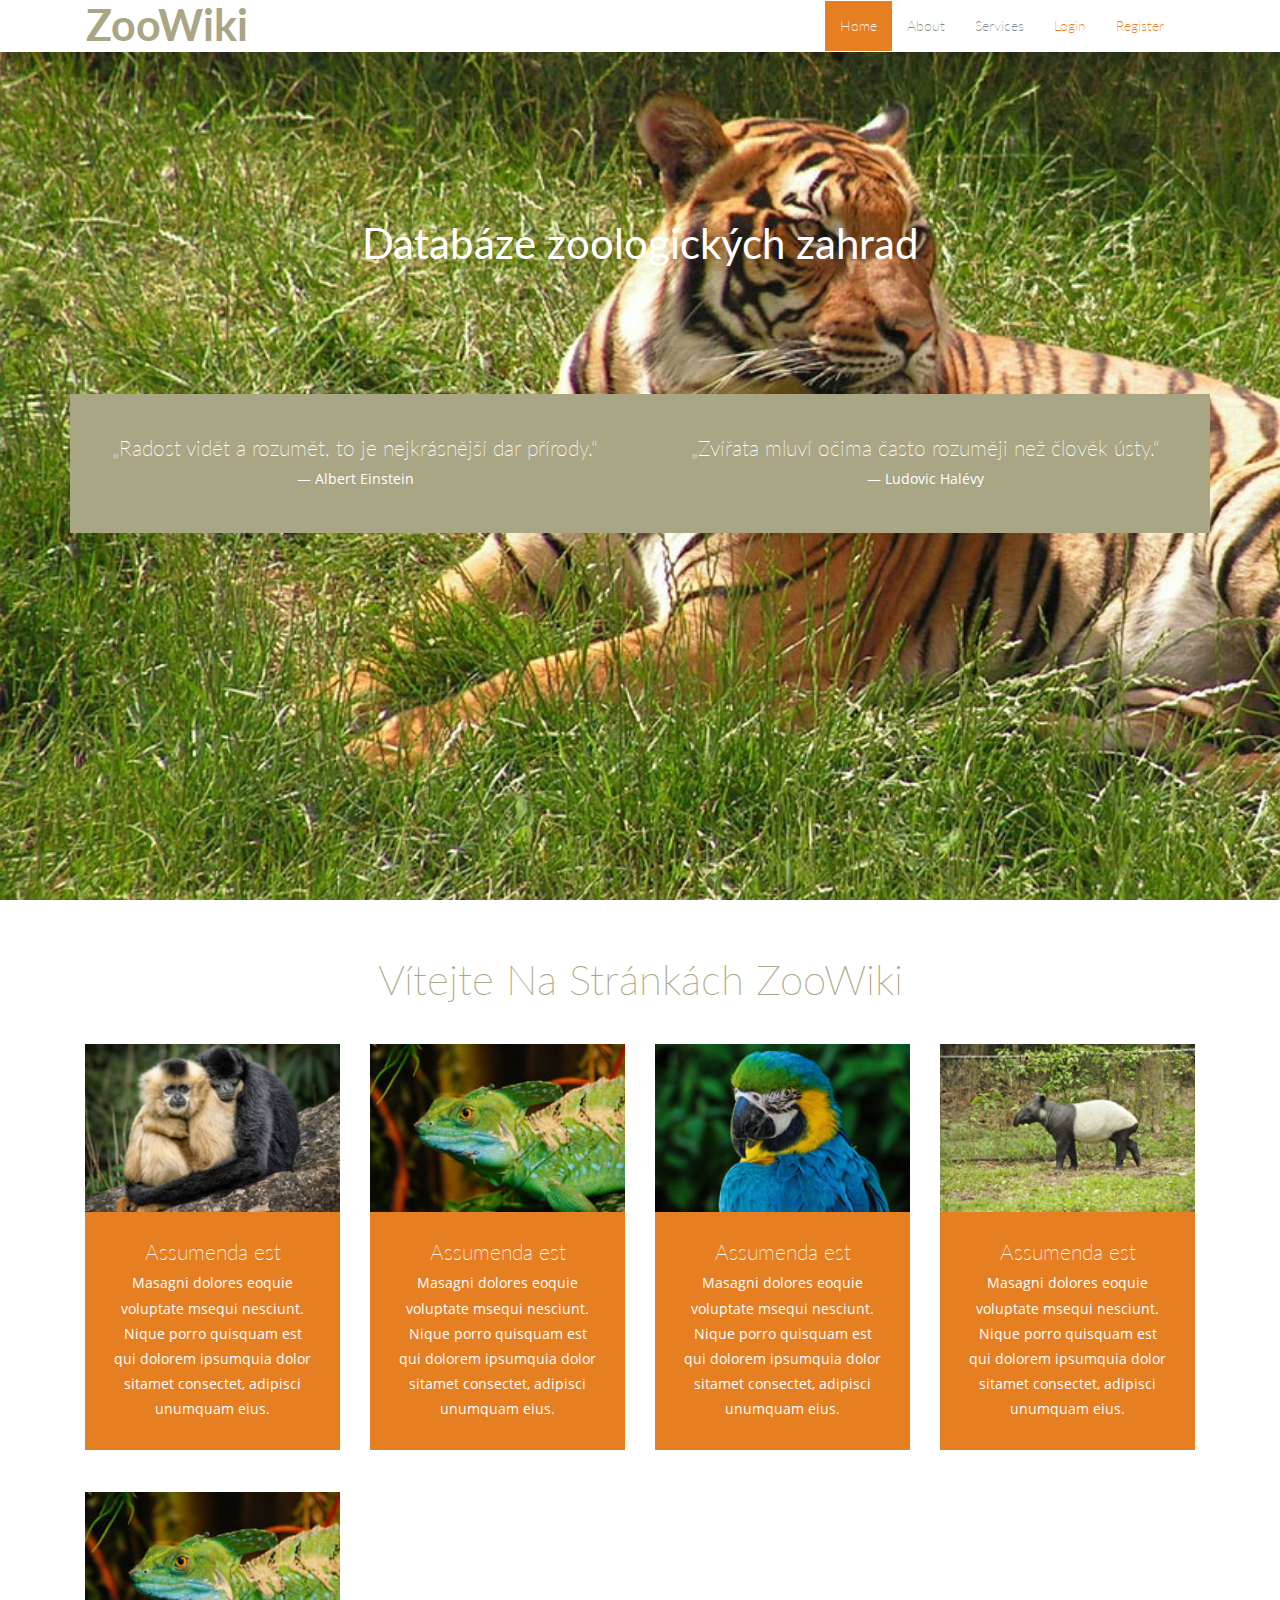
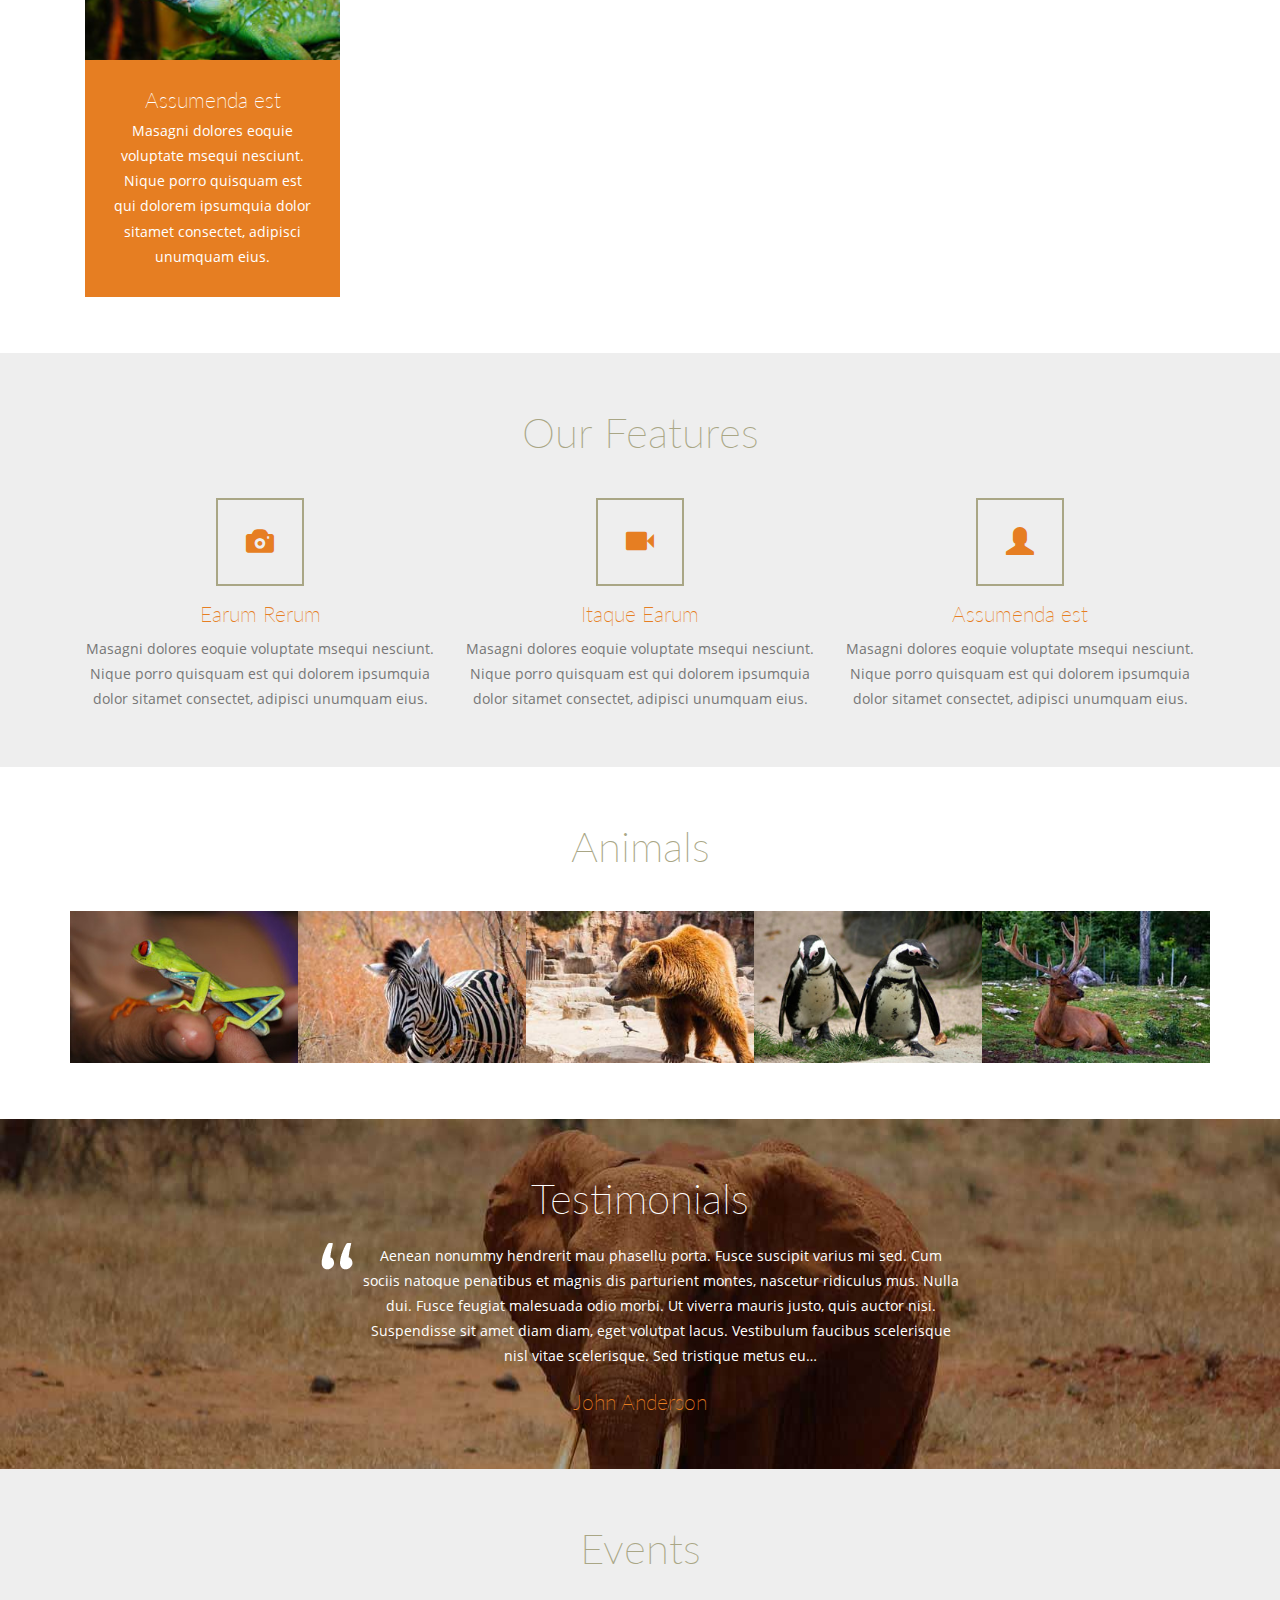
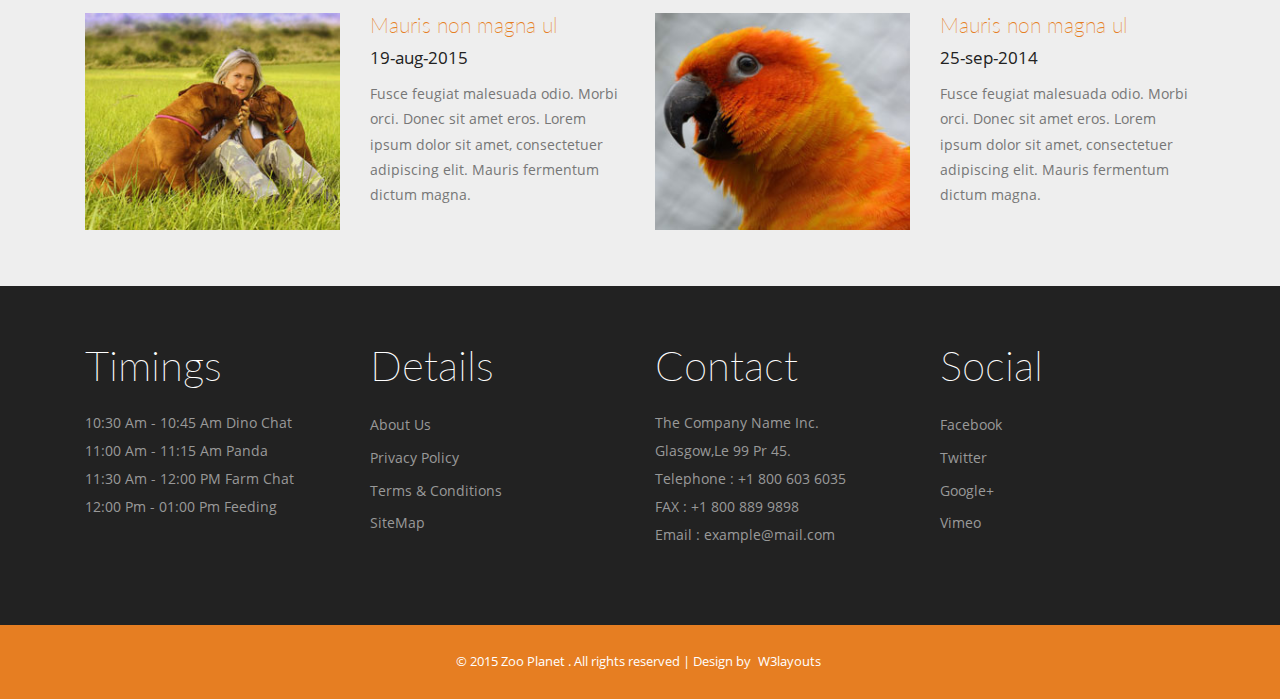
==== index.html @ a85c5cdc "Základ" ====
<!--
Author: W3layouts
Author URL: http://w3layouts.com
License: Creative Commons Attribution 3.0 Unported
License URL: http://creativecommons.org/licenses/by/3.0/
-->
<!DOCTYPE HTML>
<html>

<head>
	<title>Zoo Planet a Animals and Pets category Flat bootstrap Responsive Website Template | Home :: w3layouts</title>
	<link href="css/bootstrap.css" rel="stylesheet" type="text/css" media="all">
	<link href="css/style.css" rel="stylesheet" type="text/css" media="all" />
	<meta name="viewport" content="width=device-width, initial-scale=1">
	<meta http-equiv="Content-Type" content="text/html; charset=utf-8" />
	<meta name="keywords" content="Zoo Planet Responsive web template, Bootstrap Web Templates, Flat Web Templates, Andriod Compatible web template,
Smartphone Compatible web template, free webdesigns for Nokia, Samsung, LG, SonyErricsson, Motorola web design" />
	<script type="application/x-javascript">
		addEventListener("load", function() {
			setTimeout(hideURLbar, 0);
		}, false);

		function hideURLbar() {
			window.scrollTo(0, 1);
		}
	</script>
	<script src="js/jquery-1.11.1.min.js"></script>
	<script src="js/bootstrap.js"></script>
</head>

<body>
	<!--header-->
	<div class="header">
		<div class="container">
			<div class="header-top">
				<nav class="navbar navbar-default">
					<div class="container-fluid">
						<!-- Brand and toggle get grouped for better mobile display -->
						<div class="navbar-header">
							<button type="button" class="navbar-toggle collapsed" data-toggle="collapse" data-target="#bs-example-navbar-collapse-1" aria-expanded="false">
								<span class="sr-only">Toggle navigation</span>
								<span class="icon-bar"></span>
								<span class="icon-bar"></span>
								<span class="icon-bar"></span>
							</button>
							<div class="navbar-brand">
								<h1><a href="index.html">zooWiki</a></h1>
							</div>
						</div>

						<!-- Collect the nav links, forms, and other content for toggling -->
						<div class="collapse navbar-collapse" id="bs-example-navbar-collapse-1">
							<ul class="nav navbar-nav">
								<li class="active"><a href="index.html">Home <span class="sr-only">(current)</span></a></li>
								<li><a href="about.html">About</a></li>
								<li><a href="services.html">Services</a></li>
								<li class="login"><a href="login_form.html">Login</a></li>
								<li class="register"><a href="#">Register</a></li>
								<!-- <li class="dropdown">
										<a href="#" class="dropdown-toggle" data-toggle="dropdown" role="button" aria-haspopup="true" aria-expanded="false">Gallery <span class="caret"></span></a>
								<ul class="dropdown-menu">
									<li><a href="gallery.html">Gallery1</a></li>
									<li><a href="gallery.html">Gallery2</a></li>
									<li><a href="gallery.html">Gallery3</a></li>
								</ul>
									</li>
									<li><a href="codes.html">Codes</a></li>
									<li><a href="contact.html">Contact</a></li>
								</ul> -->

						</div><!-- /.navbar-collapse -->
					</div><!-- /.container-fluid -->
				</nav>

			</div>
		</div>
	</div>
	<div class="header-banner">
		<div class="container">
			<div class="head-banner">
				<h3>Databáze zoologických zahrad</h3>
			</div>
			<div class="banner-grids">
				<div class="col-md-6 banner-grid">
					<h4>„Radost vidět a rozumět, to je nejkrásnější dar přírody.“</h4>
					<p>— Albert Einstein</p>
				</div>
				<div class="col-md-6 banner-grid">
					<h4>„Zvířata mluví očima často rozuměji než člověk ústy.“</h4>
					<p>— Ludovic Halévy</p>
				</div>
				<div class="clearfix"></div>
			</div>
		</div>
	</div>
	<!--header-->
	<!--welcome-->
	<div class="content">
		<div class="welcome">
			<div class="container">
				<h2>Vítejte na stránkách ZooWiki</h2>
				<div class="col-md-3 welcome-grid">
					<a href="#">
						<img src="images/p1.jpg" alt=" " class="img-responsive" />
						<div class="wel-info">
							<h4>Assumenda est</h4>
							<p>Masagni dolores eoquie voluptate msequi nesciunt. Nique porro quisquam est qui dolorem ipsumquia dolor sitamet consectet, adipisci unumquam eius.</p>
						</div>
					</a>
				</div>
				<div class="col-md-3 welcome-grid">
					<a href="#">
						<img src="images/p2.jpg" alt=" " class="img-responsive" />
						<div class="wel-info">
							<h4>Assumenda est</h4>
							<p>Masagni dolores eoquie voluptate msequi nesciunt. Nique porro quisquam est qui dolorem ipsumquia dolor sitamet consectet, adipisci unumquam eius.</p>
						</div>
					</a>
				</div>
				<div class="col-md-3 welcome-grid">
					<a href="#">
						<img src="images/p3.jpg" alt=" " class="img-responsive" />
						<div class="wel-info">
							<h4>Assumenda est</h4>
							<p>Masagni dolores eoquie voluptate msequi nesciunt. Nique porro quisquam est qui dolorem ipsumquia dolor sitamet consectet, adipisci unumquam eius.</p>
						</div>
					</a>
				</div>
				<div class="col-md-3 welcome-grid">
					<a href="#">
						<img src="images/p4.jpg" alt=" " class="img-responsive" />
						<div class="wel-info">
							<h4>Assumenda est</h4>
							<p>Masagni dolores eoquie voluptate msequi nesciunt. Nique porro quisquam est qui dolorem ipsumquia dolor sitamet consectet, adipisci unumquam eius.</p>
						</div>
					</a>
				</div>
				<div class="col-md-3 welcome-grid">
					<a href="#">
						<img src="images/p2.jpg" alt=" " class="img-responsive" />
						<div class="wel-info">
							<h4>Assumenda est</h4>
							<p>Masagni dolores eoquie voluptate msequi nesciunt. Nique porro quisquam est qui dolorem ipsumquia dolor sitamet consectet, adipisci unumquam eius.</p>
						</div>
					</a>
				</div>
				<div class="clearfix"></div>
			</div>
		</div>
	</div>
	<!--welcome-->
	<!--feature-->
	<div class="feature">
		<div class="container">
			<h3>Our Features</h3>
			<div class="feature-grids">
				<div class="col-md-4 feature-grid">
					<span class="glyphicon glyphicon-camera" aria-hidden="true"></span>
					<h4>Earum Rerum</h4>
					<p>Masagni dolores eoquie voluptate msequi nesciunt. Nique porro quisquam est qui dolorem ipsumquia dolor sitamet consectet, adipisci unumquam eius.</p>
				</div>
				<div class="col-md-4 feature-grid">
					<span class="glyphicon glyphicon-facetime-video" aria-hidden="true"></span>
					<h4>Itaque Earum</h4>
					<p>Masagni dolores eoquie voluptate msequi nesciunt. Nique porro quisquam est qui dolorem ipsumquia dolor sitamet consectet, adipisci unumquam eius.</p>
				</div>
				<div class="col-md-4 feature-grid">
					<span class="glyphicon glyphicon-user" aria-hidden="true"></span>
					<h4>Assumenda est</h4>
					<p>Masagni dolores eoquie voluptate msequi nesciunt. Nique porro quisquam est qui dolorem ipsumquia dolor sitamet consectet, adipisci unumquam eius.</p>
				</div>
				<div class="clearfix"></div>
			</div>
		</div>
	</div>
	<!--feature-->
	<!--animals-->
	<div class="animals">
		<div class="container">
			<h3>animals</h3>
			<div class="clients">
				<ul id="flexiselDemo3">
					<li><img src="images/m1.jpg" class="img-responsive" alt="" /></li>
					<li><img src="images/m2.jpg" class="img-responsive" alt="" /></li>
					<li><img src="images/m3.jpg" class="img-responsive" alt="" /></li>
					<li><img src="images/m4.jpg" class="img-responsive" alt="" /></li>
					<li><img src="images/m5.jpg" class="img-responsive" alt="" /></li>
					<li><img src="images/m1.jpg" class="img-responsive" alt="" /></li>
					<li><img src="images/m2.jpg" class="img-responsive" alt="" /></li>
					<li><img src="images/m3.jpg" class="img-responsive" alt="" /></li>
					<li><img src="images/m4.jpg" class="img-responsive" alt="" /></li>
					<li><img src="images/m5.jpg" class="img-responsive" alt="" /></li>
				</ul>
				<script type="text/javascript">
					$(window).load(function() {

						$("#flexiselDemo3").flexisel({
							visibleItems: 5,
							animationSpeed: 1000,
							autoPlay: true,
							autoPlaySpeed: 3000,
							pauseOnHover: true,
							enableResponsiveBreakpoints: true,
							responsiveBreakpoints: {
								portrait: {
									changePoint: 480,
									visibleItems: 1
								},
								landscape: {
									changePoint: 640,
									visibleItems: 2
								},
								tablet: {
									changePoint: 768,
									visibleItems: 3
								}
							}
						});
					});
				</script>
				<script type="text/javascript" src="js/jquery.flexisel.js"></script>
				<div class="clearfix"></div>
			</div>
		</div>
	</div>
	<!--models-->
	<!--testimonials-->
	<div class="testimonials">
		<div class="container">
			<h3>testimonials</h3>
			<p>Aenean nonummy hendrerit mau phasellu porta. Fusce suscipit varius mi sed. Cum sociis natoque penatibus et magnis dis parturient montes, nascetur ridiculus mus. Nulla dui. Fusce feugiat malesuada odio morbi. Ut viverra mauris justo, quis
				auctor nisi. Suspendisse sit amet diam diam, eget volutpat lacus. Vestibulum faucibus scelerisque nisl vitae scelerisque. Sed tristique metus eu…</p>
			<h4><a href="#">John Anderson</a></h4>
		</div>
	</div>
	<!--testimonials-->

	<!--events-->
	<div class="events">
		<div class="container">
			<h3>events</h3>
			<div class="events-grids">
				<div class="col-md-3 event-grid">
					<a href="#" class="mask">
						<img src="images/e1.jpg" class="img-responsive zoom-img" alt=""></a>
				</div>
				<div class="col-md-3 event-grid1">
					<h4>Mauris non magna ul </h4>
					<h5>19-aug-2015</h5>
					<p>Fusce feugiat malesuada odio. Morbi orci. Donec sit amet eros. Lorem ipsum dolor sit amet, consectetuer adipiscing elit. Mauris fermentum dictum magna.</p>
				</div>
				<div class="col-md-3 event-grid">
					<a href="#" class="mask">
						<img src="images/e2.jpg" class="img-responsive zoom-img" alt=""></a>
				</div>
				<div class="col-md-3 event-grid1">
					<h4>Mauris non magna ul </h4>
					<h5>25-sep-2014</h5>
					<p>Fusce feugiat malesuada odio. Morbi orci. Donec sit amet eros. Lorem ipsum dolor sit amet, consectetuer adipiscing elit. Mauris fermentum dictum magna.</p>
				</div>
				<div class="clearfix"></div>
			</div>
		</div>
	</div>
	<!--events-->
	<!--specials-->
	<div class="specials-section">
		<div class="container">
			<div class="specials-grids">
				<div class="col-md-3 specials1">
					<h3>timings</h3>
					<p>10:30 Am - 10:45 Am Dino Chat</p>
					<p>11:00 Am - 11:15 Am Panda</p>
					<p>11:30 Am - 12:00 PM Farm Chat</p>
					<p>12:00 Pm - 01:00 Pm Feeding</p>
				</div>
				<div class="col-md-3 specials1">
					<h3> details</h3>
					<ul>
						<li><a href="about.html">About Us</a></li>
						<li><a href="#">Privacy Policy</a></li>
						<li><a href="#">Terms & Conditions</a></li>
						<li><a href="contact.html">SiteMap</a></li>
					</ul>
				</div>
				<div class="col-md-3 specials1">
					<h3>contact</h3>
					<address>
						<p>The Company Name Inc.</p>
						<p>Glasgow,Le 99 Pr 45.</p>
						<p>Telephone : +1 800 603 6035</p>
						<p>FAX : +1 800 889 9898</p>
						<p>Email : <a href="mailto:example@mail.com">example@mail.com</a></p>
					</address>
				</div>
				<div class="col-md-3 specials1">
					<h3>social</h3>
					<ul>
						<li><a href="#">facebook</a></li>
						<li><a href="#">twitter</a></li>
						<li><a href="#">google+</a></li>
						<li><a href="#">vimeo</a></li>
					</ul>
				</div>
				<div class="clearfix"></div>
			</div>
		</div>
	</div>
	</div>
	<!--footer-->
	<div class="footer-section">
		<div class="container">
			<div class="footer-top">
				<p>&copy; 2015 Zoo Planet . All rights reserved | Design by <a href="http://w3layouts.com">W3layouts</a></p>
			</div>
		</div>
	</div>
</body>

</html>
---- css/style.css ----
/*--
Author: W3layouts
Author URL: http://w3layouts.com
License: Creative Commons Attribution 3.0 Unported
License URL: http://creativecommons.org/licenses/by/3.0/
--*/
@font-face {
    font-family: 'OpenSans-Regular';
    src:url(../fonts/OpenSans-Regular.ttf) format('truetype');
}
@font-face {
    font-family: 'Lato-thin';
    src:url(../fonts/Lato/Lato-Thin.ttf) format('truetype');
}
@font-face {
    font-family: 'Lato';
    src:url(../fonts/Lato/Lato-Regular.ttf) format('truetype');
}
@font-face {
    font-family: 'Lato-bold';
    src:url(../fonts/Lato/Lato-Bold.ttf) format('truetype');
}
body a{
    transition:0.5s all;
	-webkit-transition:0.5s all;
	-moz-transition:0.5s all;
	-o-transition:0.5s all;
	-ms-transition:0.5s all;
}
input[type="button"]{
	transition:0.5s all;
	-webkit-transition:0.5s all;
	-moz-transition:0.5s all;
	-o-transition:0.5s all;
	-ms-transition:0.5s all;
}

h1,h2,h3,h4,h5,h6{
	padding:0 0;
	margin:0 0;
}
p{
	padding:0 0;
	margin:0 0;
}
ul{
	padding:0 0;
	margin:0 0;
}
body{
	padding:0 0;
	margin:0 0;
	font-family: 'OpenSans-Regular'
}
.header-top {
    /* padding: 2em 0; */
	background-color: #fff;
}
.navbar-brand {
    float: left;
	margin-left: 0.8em;
}
.navbar-nav {
    float: right;
    margin: 0;
}
.top-menu ul li {
    display: inline-block;
    margin: 0.8em 1em;
}
.navbar-brand h1 a {
    text-decoration: none;
	color:#a9a685;

	font-size: 1.2em;
    font-family: 'Lato-bold';
    text-transform: capitalize;
}
.navbar-default .navbar-nav > li > a {
    color: #7f8c8d;
    font-family: 'Lato-thin';
}
.navbar-default .navbar-nav .login > a, .navbar-default .navbar-nav .register > a{
    color: #e67e22;
}
.navbar-default .navbar-nav > li > a:hover, .navbar-default .navbar-nav > li > a:focus {
    color: #d35400;
    background-color: transparent;
}
.navbar-default .navbar-nav > .active > a, .navbar-default .navbar-nav > .active > a:focus {
    color: #fff;
    background-color: #e67e22;

}
.navbar-default .navbar-nav > .active > a:hover{
  color: #fff;
  background-color: #d35400;
}
.dropdown-menu > li > a:hover, .dropdown-menu > li > a:focus {
    color: #fff;
    text-decoration: none;
    background-color: #e67e22;
    height: 100vh;
}
.navbar {
    position: relative;
    min-height: 50px;
    margin-bottom: 0;
    border: 1px solid transparent;
}
.navbar-brand {
    float: left;
    height: 0px;
    padding: 0px 15px;
    font-size: 18px;
    line-height: 20px;
}
.navbar-default .navbar-nav > .open > a, .navbar-default .navbar-nav > .open > a:hover, .navbar-default .navbar-nav > .open > a:focus {
    color: #fff;
    background-color: #e67e22;
}
.dropdown-menu > li > a {
    display: block;
    padding: 10px 20px;
	font-family: 'Lato-thin';
	color: #a9a685;
}
.dropdown-menu {
    min-width: 150px;
    padding: 0px 0;
    border: 1px solid #fff;
}
.navbar-default {
     border-color: #fff!important;
    background-color: #fff;
}
.header-banner {
    background: url(../images/banner.jpg) no-repeat 0px 0px;
    background-size: cover;
    height: calc(100vh - 52px);
	   text-align: center;
	    padding: 18em 0px 0;
}
.banner-grids {
   background-color: #a9a685;
    margin-top: 13.8em;
}
.banner-grid h4 {
    font-size: 1.5em;
    color: #fff;
	font-family: 'Lato-thin';
}
.head-banner {
    margin: 0 auto;
    width: 63%;
}
.banner-grid p {
    font-size: 1em;
    color: #fff;
	line-height:1.8em;
	padding: 0.5em 0 0;
}
.head-banner h3 {
    font-size: 3em;
    color: #fff;
	font-family: 'Lato';
}
.head-banner p{
     font-size: 1em;
    color: #fff;
	line-height:1.8em;
	padding: 0.5em 0 0;
}
.welcome {
    padding: 4em 0;
    text-align: center;
}
.banner-grid {
    padding: 3em;
}
.welcome h2 {
    font-size: 3em;
    text-transform: capitalize;
    font-family: 'Lato-thin';
    color: #a9a685;
}
.wel-info h4 {
    font-size: 1.5em;
    color:#fff;
	font-family: 'Lato-thin';
}
.wel-info {
    background-color: #e67e22;
    padding: 2em;
}
.wel-info p {
    font-size: 1em;
	line-height:1.8em;
	color:#fff;
    margin-top: 0.5em;
}
.wel-info:hover {
    background-color: #a9a685;
    padding: 2em;
}
.welcome-grid img {
    width: 100%;
    margin-top: 3em;
}
.welcome-grid a{
    text-decoration: none;
}
.feature {
    text-align: center;
    padding: 4em 0;
    background-color: #eee;
}
.feature h3 {
    font-size: 3em;
    text-transform: capitalize;
    font-family: 'Lato-thin';
    color: #a9a685;
}
.feature-grid h4 {
    font-size: 1.5em;
    color: #e67e22;
    font-family: 'Lato-thin';
    margin: 0.8em 0 0.5em;
}
.feature-grid p{
	font-size:1em;
	line-height:1.8em;
	color:#777;
}
span.glyphicon.glyphicon-camera {
    font-size: 2em;
    border: 2px solid #a9a685;
    padding: 1em;
    color: #e67e22;
}
span.glyphicon.glyphicon-camera:hover {
    border: 2px dotted #e67e22;
}
span.glyphicon.glyphicon-facetime-video  {
    border: 2px solid #a9a685;
    padding: 1em;
    color: #e67e22;
	  font-size: 2em;
}
span.glyphicon.glyphicon-facetime-video:hover {
    border: 2px dotted #e67e22;
}
span.glyphicon.glyphicon-user {
    font-size: 2em;
    border: 2px solid #a9a685;
    padding: 1em;
    color: #e67e22;
}
span.glyphicon.glyphicon-user:hover {
    border: 2px dotted #e67e22;
}
.feature-grid h4 {
    font-size: 1.5em;
    color: #e67e22;
    font-family: 'Lato-thin';
    margin: 0.8em 0 0.5em;
}
.feature-grids {
    margin-top: 3em;
}
/*--clients--*/
.animals {
  padding: 4em 0;
  text-align: center;
}
#flexiselDemo1, #flexiselDemo2, #flexiselDemo3 {
	display: none;
}
.clients {
  margin-top: 3em;
}
.animals h3 {
	font-size: 3em;
    text-transform: capitalize;
    font-family: 'Lato-thin';
    color: #a9a685;
}
.nbs-flexisel-container {
	position: relative;
	max-width: 100%;
}
.nbs-flexisel-ul {
	position: relative;
	width: 9999px;
	margin: 0px;
	padding: 0px;
	list-style-type: none;
	text-align: center;
}
.nbs-flexisel-inner {
	overflow: hidden;
}
.nbs-flexisel-item {
	float: left;
	margin: 0px;
	padding: 0px;
	cursor: pointer;
	position: relative;
	line-height: 0px;
}
.nbs-flexisel-item > img {

	cursor: pointer;
	position: relative;
     width:100%;
	height:100%;
}
.testimonials {
    padding: 4em 0;
	text-align:center;
	background: url(../images/banner2.jpg) no-repeat 0px 0px;
    min-height: 307px;
    background-size: cover;
}
.testimonials h3 {
   font-size: 3em;
    text-transform: capitalize;
    font-family: 'Lato-thin';
    color: #fff;
	margin-bottom: 0.5em;
}
.testimonials p {
    font-size: 1em;
    line-height: 1.8em;
    color: #fff;
    width: 56%;
    margin: 0 auto;
    background: url(../images/quote.png) no-repeat 0px 0px;
    padding-left: 3em;
}
.testimonials h4 {
    font-size: 1.5em;
    font-family: 'Lato-thin';
    text-transform: capitalize;
	color: #e67e22;
	margin-top: 1em;
}
.testimonials h4 a {
    text-decoration: none;
    color: #e67e22;
}
.events {
    padding: 4em 0;
   text-align:center;
   background-color: #eee;
}
.events h3 {
	font-size: 3em;
    text-transform: capitalize;
    font-family: 'Lato-thin';
    color: #a9a685;
}
.event-grid1 h4 {
    font-size: 1.5em;
   color: #e67e22;
    font-family: 'Lato-thin';
    text-align: left;
}
.event-grid1 h5 {
	font-size: 1.2em;
    text-align: left;
    padding: 0.8em 0;
    color: #222;
}
.event-grid1 p {
    font-size: 1em;
    color: #777;
    line-height: 1.8em;
    text-align: left;
}
.events-grids {
    margin-top: 3em;
}
.specials-section {
  padding: 4em 0;
  background: #222;
}
.specials-section h3 {
	font-size: 3em;
    text-transform: capitalize;
    font-family: 'Lato-thin';
    color: #fff;
    margin-bottom: 0.5em;
}
.specialsl li {
  list-style: none;
}
.specials1 p {
  font-size: 1em;
  line-height: 2em;
  color: #999;
}
.specials1 ul li{
  list-style-type: none;
   padding: 0.3em 0;
}
.specials1 p a {
    color: #999;
}
.specials1 ul li  a{
  font-size: 0.965em;
  text-decoration: none;
  line-height: 1.8em;
  color: #999;
  list-style: none;
  text-transform: capitalize;
}
.specials1 ul li a:hover {
  color:#e67e22;
}
.footer-section{
	padding:2em 0;
	text-align:center;
	background: #e67e22;
}
.footer-top p {
	font-size: 0.9em;
	color: #fff;
	font-weight: 400;
}
.footer-top  a {
	font-size: 1em;
	color:#fff;
	font-weight: 400;
	text-transform: capitalize;
}
.footer-top a:hover {
	color: #1B1B1B;
}
.footer-top a {
	margin: 0 0.3em
}
#toTop {
	display: none;
	text-decoration: none;
	position: fixed;
	bottom: 10px;
	right: 10px;
	overflow: hidden;
	width: 48px;
	height: 48px;
	border: none;
	text-indent: 100%;
	background: url("../images/move-top.png") no-repeat 0px 0px;
}
/*--about--*/
.banner-header {
  background: url("../images/banner1.jpg")no-repeat 0px 0px;
  background-size: cover;
  min-height: 140px;
  text-align:center;
   padding: 4em 0 0;
}
.banner-header h2 {
 font-size: 3em;
    text-transform: capitalize;
    font-family: 'Lato-thin';
    color: #fff;

}
.about-section {
  padding: 4em 0;
}
.about-grid h3{
	font-size: 3em;
    text-transform: capitalize;
    font-family: 'Lato-thin';
    margin-bottom: 0.5em;
	color: #a9a685;
}
.about-grid h4 {
  font-size: 1.5em;
    color: #e67e22;
    font-family: 'Lato-thin';
	margin-bottom: 0.5em;
}
.about-grid p {
  font-size: 1em;
  color: #777;
  line-height:1.8em;
  }
.about1 {
  margin: 1.5em 0;
}
.history1 {
  margin: 1.5em 0;
}
.history3 {
  margin: 1.5em 0 0;
}
.trend ul li {
  list-style: none;
}
.trend {
  margin-top: 2em;
}
.trend ul li a {
 font-size: 1em;
  text-decoration: none;
  line-height: 2.5em;
  color: #777;
  list-style: none;
 }
.trend ul li a:hover {
  color: #e67e22;
}
.ourteam {
  padding: 0 0 4em;
}
.history h5,.history1 h5,.history2 h5,.history3 h5 {
  font-size: 1.1em;
    color: #e67e22;
	margin-bottom: 0.5em;
	font-family: 'Lato-thin'
}
.ourteam h3{
	font-size: 3em;
    text-transform: capitalize;
    font-family: 'Lato-thin';
	text-align:center;
	color: #a9a685;
}
.trend ul li a {
    font-size: 0.965em;
}
.team-grid h4{
  font-size: 1.5em;
    color: #e67e22;
    font-family: 'Lato-thin';
	    margin: 0.6em 0 0.3em;
}
.team-grid p {
  font-size: 1em;
  color: #555;
  text-align: left;
    line-height: 1.8em;
 }
.team-grids {
  margin-top: 3em;
}
.advantages {
  text-align: center;
  padding: 1em 0 4em;
}
.left-grid {
  float: left;
  width: 21%;
  margin-right: 2%;
}
.right-grid {
  float: left;
  width: 77%;
}
.left-grid p {
  background-color: #eee;
  color: #a9a685;
  background: #ECECEC;
  width: 60px;
  height: 60px;
  font-size: 1.5em;
  margin: 0;
  border-radius: 50%;
  text-align: center;
  padding-top: 0.6em;
}
.advantages h3 {
  font-size: 3em;
    text-transform: capitalize;
    font-family: 'Lato-thin';
	text-align:center;
	color: #a9a685;
}
.advantages-grids {
  margin-top: 3em;
}
.right-grid h4 {
      font-size: 1.5em;
    color: #e67e22;
    font-family: 'Lato-thin';
    margin: 0em 0 0.5em;
}
.right-grid p {
  font-size: 1em;
  color: #999;
  line-height: 1.8em;
}
/*--about--*/
/*-- services --*/
.services-section {
    padding: 4em 0;
    text-align: center;
}
.services-grid h4{
    font-size: 1.5em;
    color: #e67e22;
    font-family: 'Lato-thin';
	margin-bottom:0.5em;
  }
.services-grid p {
  font-size: 1em;
  color: #999;
   line-height: 2em;
 }
.services-info {
    border-bottom: 2px solid#a9a685;
    border-left: 2px solid #a9a685;
    border-right: 2px solid #a9a685;
    padding: 2em 1em;
}
.services-info:hover {
    border-bottom: 2px solid#e67e22;
    border-left: 2px solid #e67e22;
    border-right: 2px solid #e67e22;
    padding: 2em 1em;
}
/*-- gallery --*/
.gallery-section{
	padding:4em 0;
	text-align: center;
}
.gallery-grid {
  padding: 1em;
}
a.mask {
  text-decoration: none;
  overflow: hidden;
  display: block;
}
img.zoom-img {
  -webkit-transform: scale(1, 1);
  -webkit-transition-timing-function: ease-out;
  -webkit-transition-duration: 250ms;
  -moz-transform: scale(1, 1);
  -moz-transition-timing-function: ease-out;
  -moz-transition-duration: 250ms;
}
img.zoom-img:hover {
  -webkit-transform: scale(1.1);
  -webkit-transition-timing-function: ease-out;
  -webkit-transition-duration: 750ms;
  -moz-transform: scale(1.1);
  -moz-transition-timing-function: ease-out;
  -moz-transition-duration: 750ms;
  overflow: hidden;
}
/*-- gallery --*/
/*-- Typography --*/
.typo {
  padding: 4em 0;
}
.typo table {
    margin-top: 2em;
}
.show-grid [class^=col-] {
    background: #fff;
  text-align: center;
  margin-bottom: 10px;
  line-height: 2em;
  border: 10px solid #f0f0f0;
}
.show-grid [class*="col-"]:hover {
  background: #e0e0e0;
}
.grid_3{
	margin-bottom:2em;
}
.xs h3, h3.m_1{
	color:#000;
	font-size:1.7em;
	font-weight:300;
	margin-bottom: 1em;
}
.grid_3 p{
  color: #777;
  font-size: 0.85em;
  margin-bottom: 1em;
  font-weight: 300;
}
.grid_4{
	background:none;
	margin-top:50px;
}
.label {
  font-weight: 300 !important;
  border-radius:4px;
}

.grid_5 h3, .grid_5 h2, .grid_5 h1, .grid_5 h4, .grid_5 h5{
	margin-bottom:1em;
}
.table > thead > tr > th, .table > tbody > tr > th, .table > tfoot > tr > th, .table > thead > tr > td, .table > tbody > tr > td, .table > tfoot > tr > td {
  border-top: none !important;
}
.tab-content > .active {
  display: block;
  visibility: visible;
}
/*--//Typography --*/
/**contact**/
.contact-map iframe {
	min-height:380px;
	width: 100%;
	border: none;
}
.contact {
  padding: 4em 0

}
.contact_top {
	padding:4em 0 0em 0;
}
.contact-top h3 {
	font-size: 3.5em;
	color: #652840;
	font-family: 'Sail-Regular';
	text-transform: capitalize;
}
.contact_left p{
	color:#777;
	font-size:1em;
	line-height:1.8em;
	margin-bottom: 1em;
}
.form_details input[type="text"], .form_details textarea {
	padding: 11px;
	width: 51%;
	font-size: 1em;
	margin: 10px 0px;
	border:1px solid #bbb;
	color: #bbb;
	background: none;
	-webkit-appearance: none;
	float: left;
	outline: none;
	font-weight:400;
	border-radius: 0.3em;
	-webkit-border-radius: 0.3em;
	-o-border-radius: 0.3em;
	-moz-border-radius: 0.3em;
}
.form_details textarea {
	height:200px;
	resize:none;
	width:80%;
}
.form_details input[type="submit"] {
	margin-top:1em;
	color: #fff;
	font-size: 1em;
	padding: 0.7em 1em;
	-webkit-appearance:none;
	text-transform: uppercase;
	display: inline-block;
	-webkit-transition: all 0.3s ease-out;
	-moz-transition: all 0.3s ease-out;
	-ms-transition: all 0.3s ease-out;
	-o-transition: all 0.3s ease-out;
	transition: all 0.3s ease-out;
	font-weight:400;
	border: none;
	text-transform:uppercase;
	outline: none;
	cursor: pointer;
	width:20%;
	background:#a9a685;
	border-radius: 0.3em;
	-webkit-border-radius: 0.3em;
	-o-border-radius: 0.3em;
	-moz-border-radius: 0.3em;
}
.form_details input[type="submit"]:hover {
 	text-decoration: none;
	color: #fff;
	background:#e67e22;
}
.contact_left h3,.company_ad h3 {
    font-size: 3em;
    text-transform: capitalize;
    font-family: 'Lato-thin';
    color: #a9a685;
	margin-bottom: 0.3em;
 }
 .company_ad p {
  font-size: 1em;
   color: #777;
  line-height: 1.8em;
 }
 .company_ad a {
    color: #777;
}
		/**Responsive**/
@media(max-width:1440px){
.header-banner {
    min-height: 634px;
    padding: 16em 0 0;
}
.banner-grids {
    margin-top: 10.2em;
}
.banner-header {
    min-height: 130px;
}
}
@media (max-width: 1366px){
.header-banner {
    min-height: 600px;
    padding: 15em 0 0;
}
.banner-grids {
    margin-top: 8.8em;
}
}
@media (max-width: 1280px){
.header-banner {
    min-height: 562px;
    padding: 12em 0 0;
}
.banner-grids {
    margin-top: 9.1em;
}
}
@media (max-width: 1080px){
.head-banner {
    margin: 0 auto;
    width: 77%;
}
.header-banner {
    min-height: 453px;
    padding: 8em 0 0;
}
.banner-grids {
    margin-top: 5.5em;
}
.banner-header {
    min-height: 105px;
    padding: 3em 0 0;
}
.banner-grid {
    padding: 2.5em;
}
.welcome h2,.banner-header h2 {
    font-size: 2.5em;
}
.head-banner h3,.feature h3,.animals h3 ,.testimonials h3,.events h3,.specials-section h3,.about-grid h3, .ourteam h3,.advantages h3,.contact_left h3, .company_ad h3{
    font-size: 2.5em;
}
.banner-grid h4,.wel-info h4,.feature-grid h4 ,.testimonials h4,.event-grid1 h4,.about-grid h4,.team-grid h4,.right-grid h4,.services-grid h4{
    font-size: 1.4em;
}
.head-banner p,.banner-grid p,.wel-info p,.feature-grid p,.testimonials p ,.event-grid1 p,.specials1 p,.about-grid p,.team-grid p,.right-grid p,.services-grid p,.contact_left p,.company_ad p{
    font-size: 0.965em;
}
.specials1 ul li a {
    font-size: 0.96em;
}
.wel-info {
    padding: 1.5em;
}
.wel-info:hover {
    padding: 1.5em;
}
.testimonials p {
    width: 58%;
}
.event-grid1 h5 {
    font-size: 1.1em;
}
.history h5, .history1 h5, .history2 h5, .history3 h5 {
    font-size: 1em;
}
.contact-map iframe {
    min-height: 360px;
}
.form_details input[type="submit"] {
	font-size: 0.965em;
    width: 22%;
}
}
@media (max-width: 991px){
.navbar-brand h1 a {
   font-size: 1em;
}
.nav > li > a {
   padding: 10px 10px;
}
.navbar-nav {
    margin:4px 0 0;
}
.navbar-brand {
    padding: 0px 30px;
}
.welcome h2,.banner-header h2 {
    font-size: 2em;
}
.head-banner h3,.feature h3,.animals h3 ,.testimonials h3,.events h3,.specials-section h3,.about-grid h3, .ourteam h3,.advantages h3,.contact_left h3, .company_ad h3{
    font-size: 2em;
}
.banner-grid h4,.wel-info h4,.feature-grid h4 ,.testimonials h4,.event-grid1 h4,.about-grid h4,.team-grid h4,.services-grid h4{
    font-size: 1.25em;
}
.head-banner p,.banner-grid p,.wel-info p,.feature-grid p,.testimonials p ,.event-grid1 p,.specials1 p,.about-grid p,.team-grid p,.right-grid p,.services-grid p,.contact_left p,.company_ad p{
    font-size: 0.95em;
}
.specials1 ul li a {
    font-size: 0.95em;
}
.trend ul li a {
    font-size: 0.95em;
}
.banner-grid {
    float: left;
    width: 50%;
}
.header-banner {
    min-height: 350px;
    padding: 7em 0 0;
}
.banner-grid {
    padding: 1.5em;
}
.banner-grids {
    margin-top: 2.4em;
}
.welcome,.feature,.animals,.testimonials,.events,.specials-section,.about-section,.services-section,.gallery-section,.typo,.contact {
    padding: 3em 0;
}
.welcome-grid {
    float: left;
    width: 25%;
}
.specials1 {
    float: left;
    width: 50%;
}
.specials1:nth-child(3) {
    margin-top: 1em;
}
.specials1:nth-child(4) {
    margin-top: 1em;
}
.wel-info {
    padding: 1em;
}
.wel-info:hover {
    padding: 1em;
}
.welcome-grid {
    float: left;
    width: 50%;
}
.welcome-grid:nth-child(3) {
    margin-top: 1em;
}
.welcome-grid:nth-child(4) {
    margin-top: 1em;
}
.feature-grid {
    float: left;
    width: 33.3%;
}
.testimonials p {
    width: 74%;
}
.event-grid {
    float: left;
    width: 25%;
}
.event-grid1 {
    float: left;
    width: 25%;
	padding: 0;
}
.testimonials {
    min-height: 269px;
}
.about-grid {
    float: left;
    width: 33.3%;
}
.history h5, .history1 h5, .history2 h5, .history3 h5 {
    font-size: 0.95em;
}
.team-grid {
    float: left;
    width: 25%;
}
.ourteam {
    padding: 0 0 3em;
}
.advantage-grid {
  float: left;
  width: 33.3%;
}
.right-grid h4{
	font-size:1.25em;
	line-height:1.5em;
}

.left-grid p {
  width: 50px;
  height: 50px;
  font-size: 1.3em;
}
.advantages {
    text-align: center;
    padding: 1em 0 3em;
}
.services-grid {
    float: left;
    width: 25%;
}
.services-info {
    padding: 1em 1em;
}
.services-info:hover {
   padding: 1em 1em;
}
.services-grid img {
    width: 100%;
}
.services-grid {
    float: left;
    width: 50%;
}
.services-grid:nth-child(3) {
    margin-top: 1em;
}
.services-grid:nth-child(4) {
    margin-top: 1em;
}
.gallery-grid {
    float: left;
    width: 33.3%;
}
.banner-header {
    min-height: 78px;
    padding: 2.2em 0 0;

}
.grid_4 {
    background: none;
    margin-top: 24px;
}
.label {
   font-size: 55%;
}
.grid_5 {
  background: none;
  padding: 0em 0;
}
.contact-map iframe {
    min-height: 310px;
}

.contact_top {
    padding: 3em 0 0em 0;
}
.contact_left {
    float: left;
    width: 60%;
}
.company-right {
    float: left;
    width: 40%;
}
.form_details input[type="text"], .form_details textarea {
    padding: 10px;
    width: 81%;
	font-size: 0.95em;
}
.form_details textarea {
    height: 160px;
    resize: none;
    width: 81%;
}
.form_details input[type="submit"] {
    font-size: 0.95em;
    width: 31%;
}
}
@media (max-width: 640px){
.navbar-nav {
    float: none;
    margin: 0;
    text-align: center;
}
.navbar-default .navbar-collapse, .navbar-default .navbar-form {
    border-color: #fff;
}
.navbar-default .navbar-toggle:hover, .navbar-default .navbar-toggle:focus {
    background-color: #e67e22;
}
.navbar-default .navbar-toggle {
    border-color: #fff;
	background-color: #e67e22;
}
.navbar-default .navbar-toggle .icon-bar {
    background-color: #fff;
}
.navbar-brand {
    padding: 0px 0px;
}
.header-top {
    padding: 1em 0;
}
.head-banner h3, .feature h3, .animals h3, .testimonials h3, .events h3, .specials-section h3, .about-grid h3, .ourteam h3, .advantages h3, .contact_left h3, .company_ad h3 {
    font-size: 1.8em;
}
.header-banner {
    min-height: 324px;
    padding: 4em 0 0;
}
.head-banner {
    margin: 0 auto;
    width: 89%;
}
.banner-grids {
    margin-top: 2.1em;
}
.banner-grid h4, .wel-info h4, .feature-grid h4, .testimonials h4, .event-grid1 h4, .about-grid h4, .team-grid h4, .services-grid h4 {
    font-size: 1.2em;
}
.welcome h2, .banner-header h2 {
    font-size: 1.8em;
}
.welcome-grids,.feature-grids,.clients,.events-grids,.team-grids,.advantages-grids {
    margin-top: 2em;
}

.testimonials p {
    width: 90%;
}
.advantage-grid {
    width: 100%;
    margin-top: 1em;
}
.right-grid h4 {
    text-align: left;
}
.right-grid p {
    text-align: left;
}
.left-grid {
    float: left;
    width: 10%;
    margin-right: 2%;
}
.right-grid {
    float: left;
    width: 88%;
}
.event-grid {
    float: left;
    width: 50%;
}
.event-grid1 {
    float: left;
    width: 50%;
	margin-bottom: 6em;
}
.banner-header {
    min-height: 65px;
    padding: 1.8em 0 0;
}
.about-grid img {
    width: 100%;
}
.about-grid {
    width: 100%;
}
.trend {
    margin-top: 1em;
}
.trend ul li a {
    line-height: 2;
}
.about-grid:nth-child(2) {
    margin-top: 1em;
}
.about-grid:nth-child(3) {
    margin-top: 1em;
}
.team-grid {
    float: left;
    width: 50%;
}
.team-grid:nth-child(3) {
    margin-top: 1em;
}
.team-grid:nth-child(4) {
    margin-top: 1em;
}
.grid_4 {
    background: none;
    margin-top: 0px;
}
.label {
    display: inline;
    padding: .2em .6em .3em;
    font-size: 50%;
}
.typo table {
    margin-top: 1em;
}
.contact-map iframe {
    min-height: 260px;
}
.form_details input[type="submit"] {
    width: 37%;
}
}
@media (max-width: 480px){
.navbar-brand h1 a {
    font-size: 0.9em;
}
.header-banner {
    background: url(../images/banner.jpg) no-repeat -180px 0px;
    background-size: cover;
}
.head-banner {
    margin: 0 auto;
    width: 100%;
}
.head-banner h3, .feature h3, .animals h3, .testimonials h3, .events h3, .specials-section h3, .about-grid h3, .ourteam h3, .advantages h3, .contact_left h3, .company_ad h3 {
    font-size: 1.7em;
}
.banner-grid h4, .wel-info h4, .feature-grid h4, .testimonials h4, .event-grid1 h4, .about-grid h4, .team-grid h4, .services-grid h4 {
    font-size: 1.15em;
}
.head-banner p, .banner-grid p, .wel-info p, .feature-grid p, .testimonials p, .event-grid1 p, .specials1 p, .about-grid p, .team-grid p, .right-grid p, .services-grid p, .contact_left p, .company_ad p {
    font-size: 0.92em;
}
.banner-grid {
    padding: 1em;
}
.welcome, .feature, .animals, .testimonials, .events, .specials-section, .about-section, .services-section, .gallery-section, .typo, .contact {
    padding: 2em 0;
}
.welcome h2, .banner-header h2 {
    font-size: 1.7em;
}
.feature-grid {
    float: left;
    width: 100%;
}
span.glyphicon.glyphicon-camera {
    font-size: 1.5em;
}

span.glyphicon.glyphicon-facetime-video{
    font-size: 1.5em;
}
span.glyphicon.glyphicon-user {
    font-size: 1.5em;
}
.feature-grid:nth-child(2) {
    margin: 1em 0;
}
.event-grid1 {
    margin-bottom: 1em;
}
.testimonials p {
    width: 100%;
}
.testimonials {
	background: url(../images/banner2.jpg) no-repeat -200px 0px;
	background-size: cover;
}
.left-grid {
    float: left;
    width: 20%;
    margin-right: 2%;
}
.right-grid {
    float: left;
    width: 77%;
}
.banner-header {
    min-height: 50px;
    padding: 1.2em 0 0;
}
.typo h1 {
    font-size: 28px;
}
.typo h2 {
    font-size: 26px;
}
.grid_5 h3, .grid_5 h2, .grid_5 h1, .grid_5 h4, .grid_5 h5 {
    margin-bottom: 0.5em;
}
.label {
    padding: .2em .6em .3em;
    font-size: 49%;
}
.pagination-lg > li > a, .pagination-lg > li > span {
    padding: 10px 16px;
    font-size: 10px;
}
.grid_4 {
    margin-top: 25px;
}
.contact_left {
    width: 100%;
}
.company-right {
    width: 100%;
	margin-top:1em;
}
.form_details input[type="text"], .form_details textarea {
    width: 100%;
}
address {
    margin-bottom: 0;
}
.form_details input[type="submit"] {
    width: 29%;
}
}
@media (max-width: 320px){
.header-banner {
    background: url(../images/banner.jpg) no-repeat -644px 0px;
    background-size: cover;
	padding: 2em 0 0;
}
.container-fluid {
    padding-right: 0;
    padding-left: 0;
    margin-right: auto;
    margin-left: auto;
}
.header-top {
    padding: 0.5em 0;
}
.navbar-brand h1 a {
    font-size: 0.8em;
}
.banner-grid {
    width: 100%;
}
.welcome-grid {
    padding: 0;
    width: 100%;
}
.welcome-grid:nth-child(2) {
    margin-top: 1em;
}
.feature h3, .animals h3, .testimonials h3, .events h3, .specials-section h3, .about-grid h3, .ourteam h3, .advantages h3, .contact_left h3, .company_ad h3 {
    font-size: 1.5em;
}
.head-banner h3{
 font-size: 1.7em;
}
.welcome, .feature, .animals, .testimonials, .events, .specials-section, .about-section, .services-section, .gallery-section, .typo, .contact {
    padding: 1em 0;
}
.banner-grid h4, .wel-info h4, .feature-grid h4, .testimonials h4, .event-grid1 h4, .about-grid h4, .team-grid h4, .services-grid h4 {
    font-size: 1.2em;
}
.trend ul li a {
    font-size: 0.92em;
}
.feature-grid {
    padding: 0;
}
.event-grid1 h5 {
    padding: 0.5em 0;
    font-size: 1em;
}
.welcome-grids, .feature-grids, .clients, .events-grids, .team-grids, .advantages-grids {
    margin-top: 1em;
}
.testimonials {
    background: url(../images/banner2.jpg) no-repeat -390px 0px;
    background-size: cover;
}
.event-grid {
    width: 100%;
    padding: 0;
}
.event-grid1 {
    width: 100%;
    padding: 0;
	margin-top: 1em;
}
.specials1 {
    width: 100%;
    padding: 0;
}
.specials1:nth-child(2) {
    margin-top: 1em;
}
.footer-section {
    padding: 1em 0;
}
.about-grid {
    padding: 0;
}
.team-grid {
    width: 100%;
}
.team-grid:nth-child(2) {
    margin-top: 1em;
}
.advantage-grid {
    padding: 0;
}
.services-grid {
    width: 100%;
}
.services-grid:nth-child(2) {
    margin-top: 1em;
}
.services-grid {
    padding: 0;
}
.gallery-grid {
   padding: 0 0 1em;
    width: 100%;
}
.contact_top {
    padding: 1em 0 0em 0;
}
.contact_left {
    padding: 0;
}
.form_details input[type="submit"] {
    width: 44%;
}
.contact-map iframe {
    min-height: 200px;
}
.company-right {
    padding: 0;
}
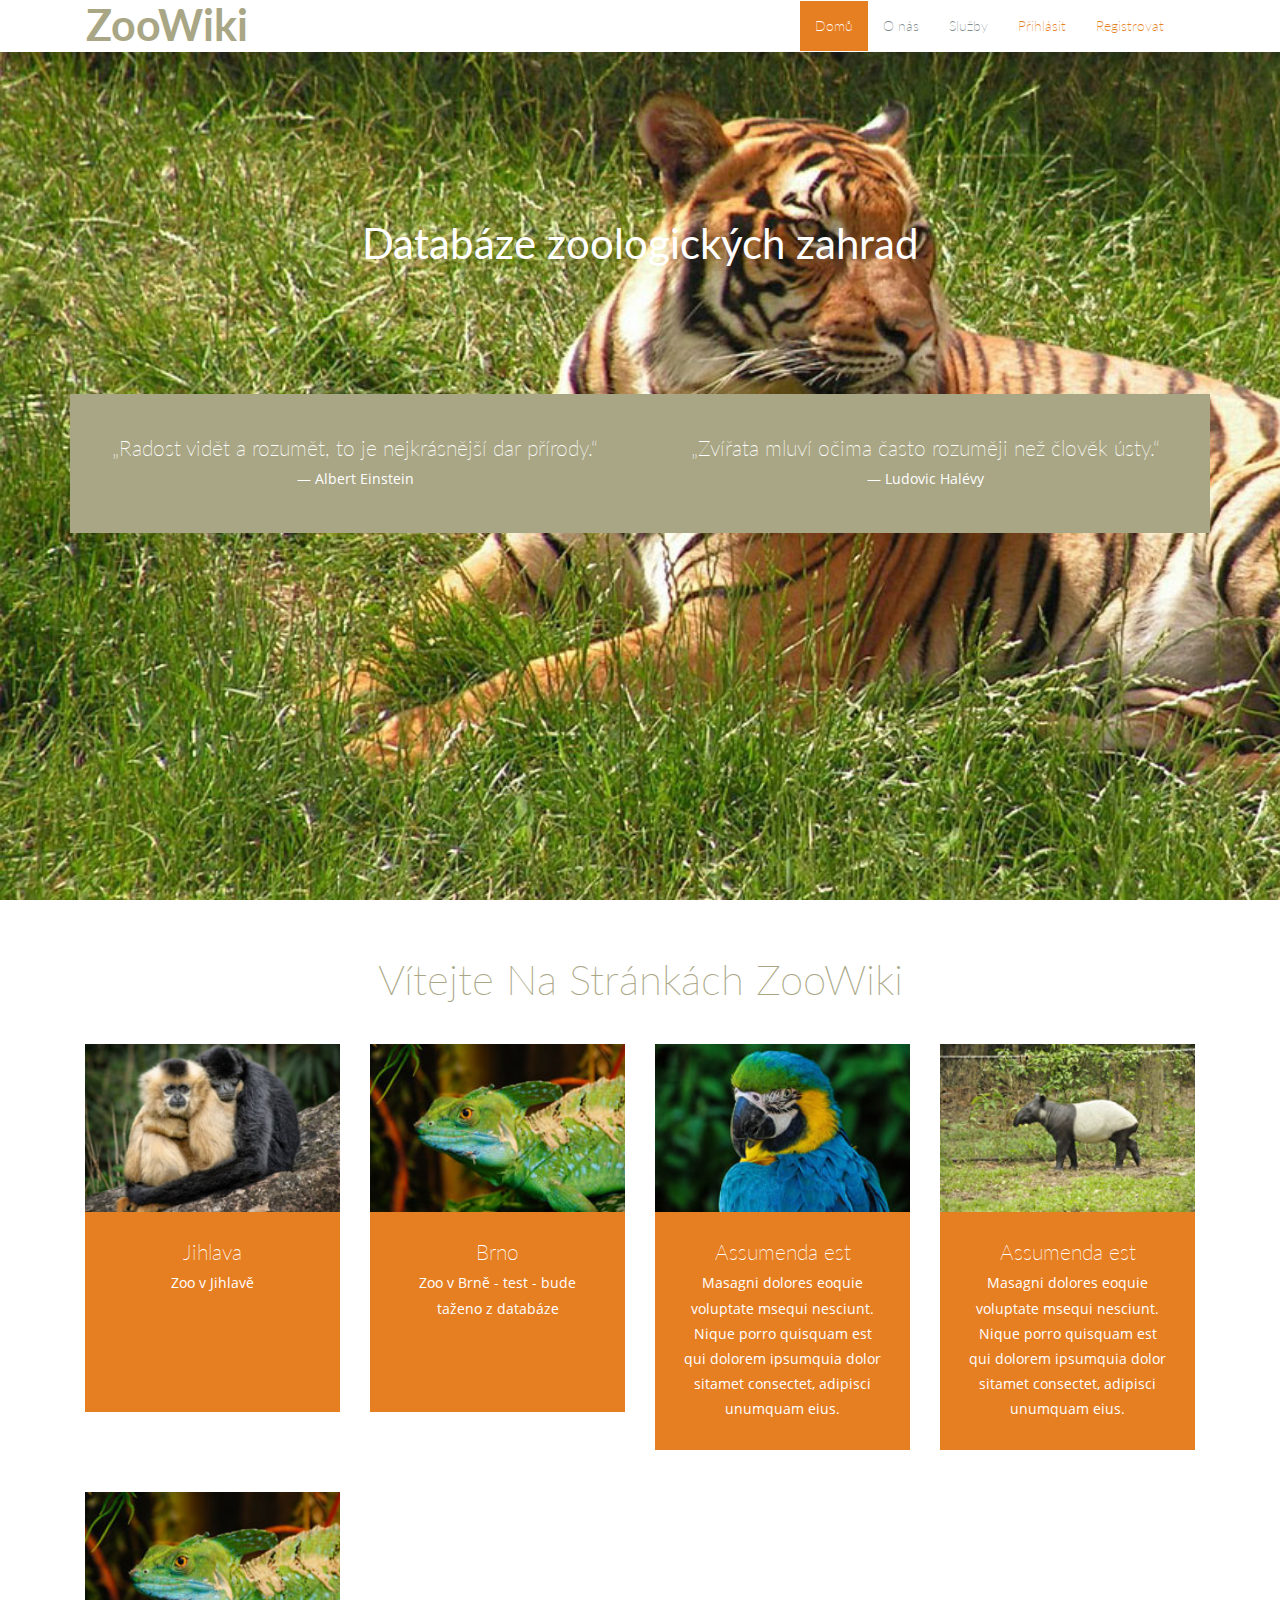
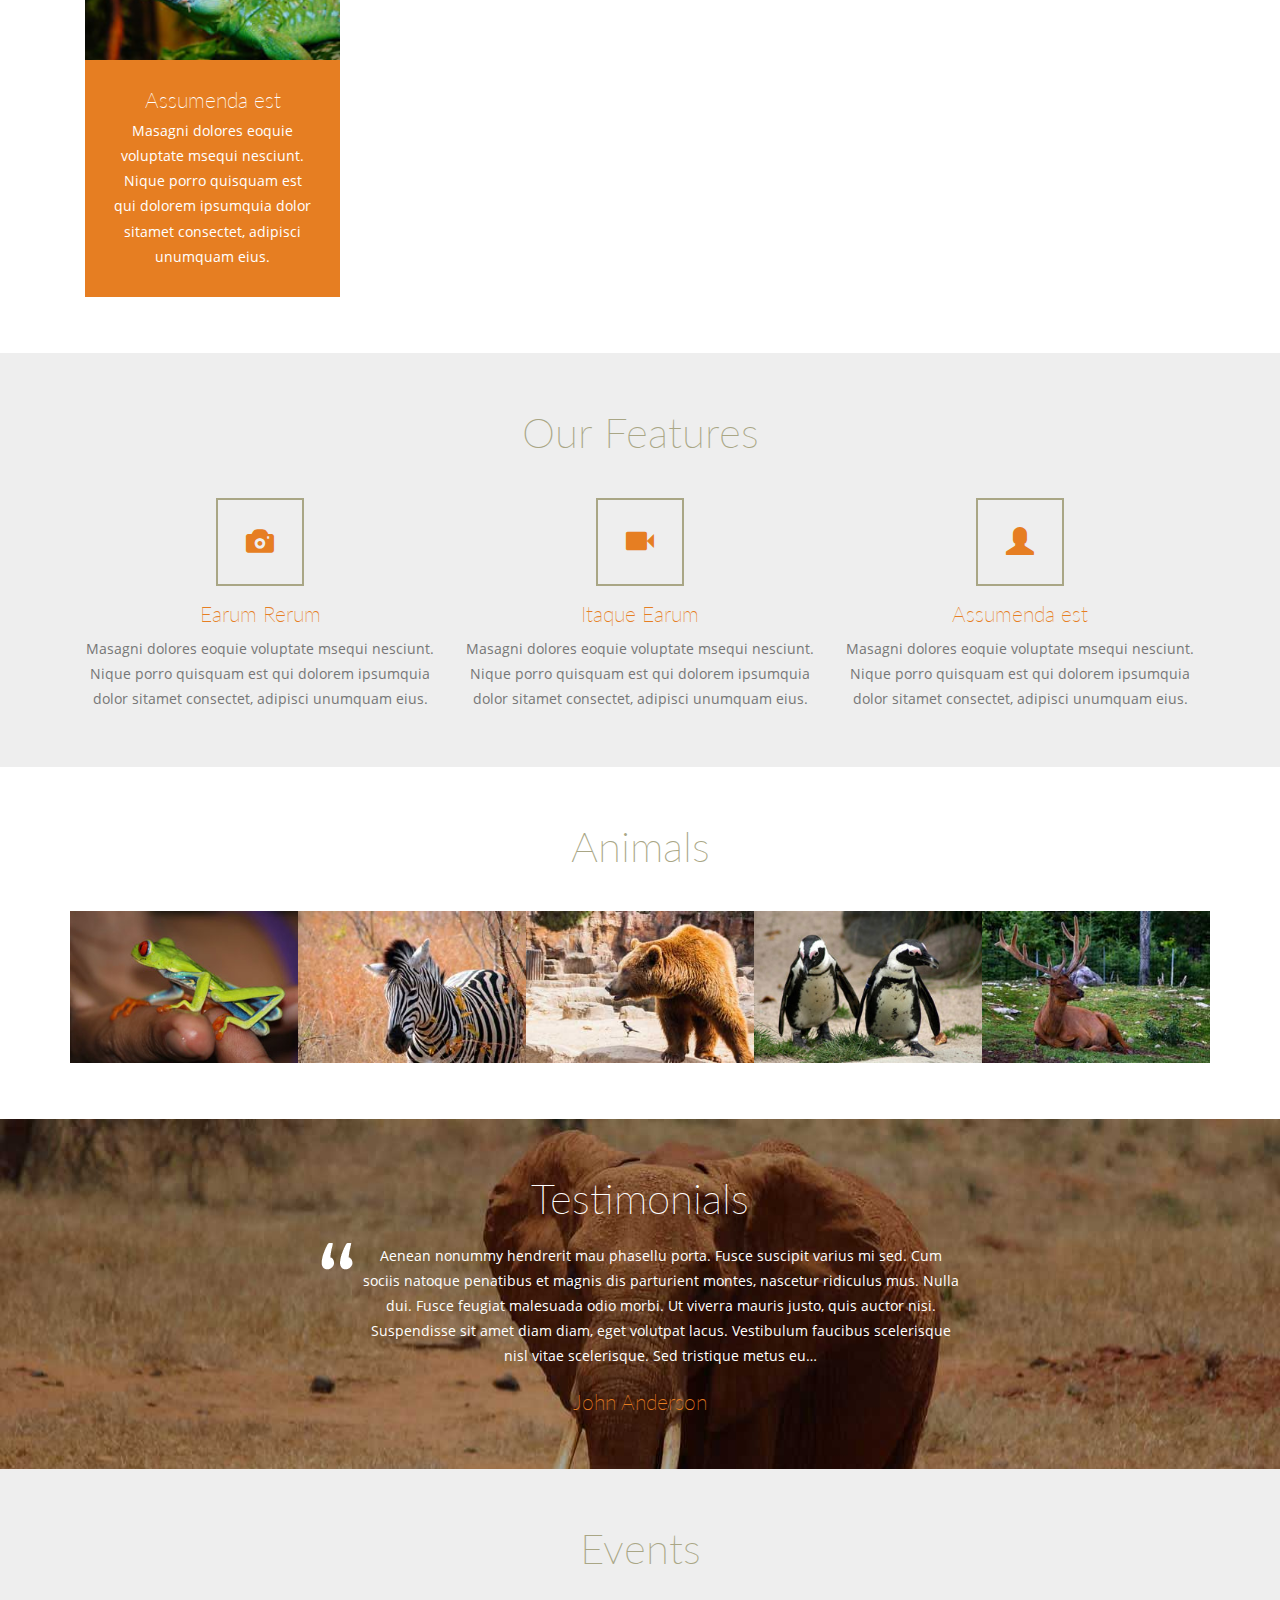
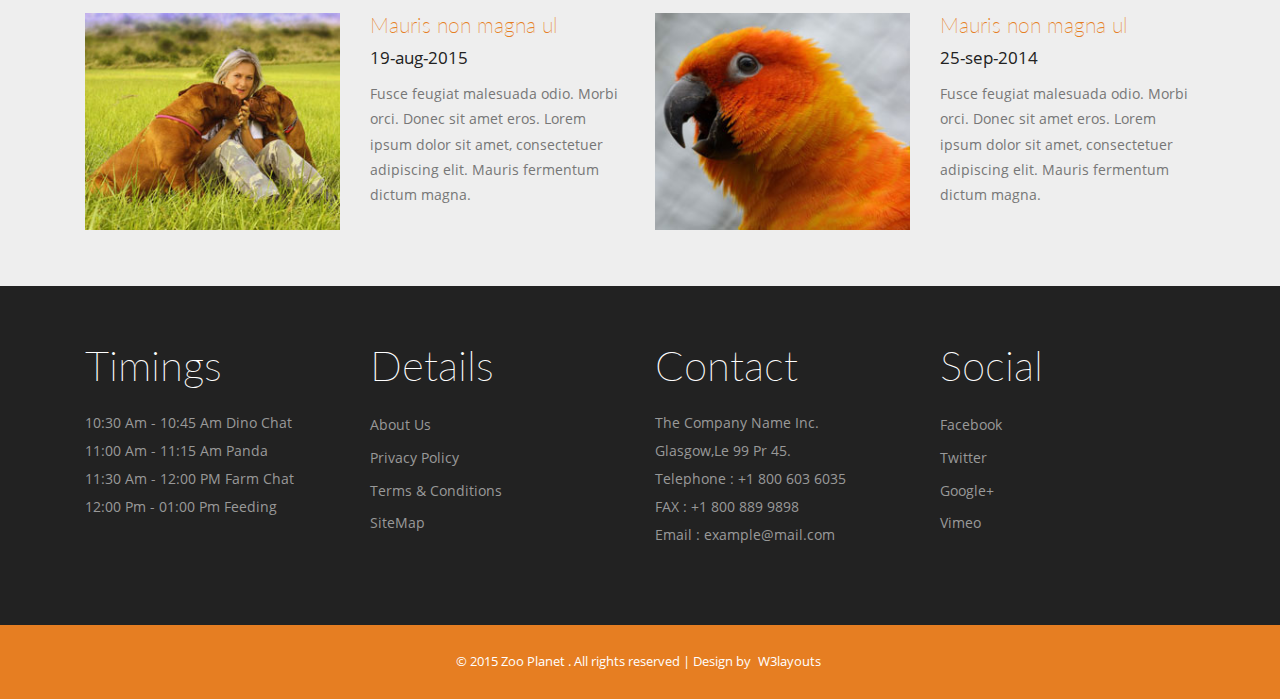
==== commit 94ffe72d: "2x" ====
--- a/index.html
+++ b/index.html
@@ -15,7 +15,7 @@
 	<meta http-equiv="Content-Type" content="text/html; charset=utf-8" />
 	<meta name="keywords" content="Zoo Planet Responsive web template, Bootstrap Web Templates, Flat Web Templates, Andriod Compatible web template,
 Smartphone Compatible web template, free webdesigns for Nokia, Samsung, LG, SonyErricsson, Motorola web design" />
-	<script type="application/x-javascript">
+	<!-- <script type="application/x-javascript">
 		addEventListener("load", function() {
 			setTimeout(hideURLbar, 0);
 		}, false);
@@ -23,7 +23,7 @@
 		function hideURLbar() {
 			window.scrollTo(0, 1);
 		}
-	</script>
+	</script> -->
 	<script src="js/jquery-1.11.1.min.js"></script>
 	<script src="js/bootstrap.js"></script>
 </head>
@@ -51,11 +51,11 @@
 						<!-- Collect the nav links, forms, and other content for toggling -->
 						<div class="collapse navbar-collapse" id="bs-example-navbar-collapse-1">
 							<ul class="nav navbar-nav">
-								<li class="active"><a href="index.html">Home <span class="sr-only">(current)</span></a></li>
-								<li><a href="about.html">About</a></li>
-								<li><a href="services.html">Services</a></li>
-								<li class="login"><a href="login_form.html">Login</a></li>
-								<li class="register"><a href="#">Register</a></li>
+								<li class="active"><a href="index.html">Domů <span class="sr-only">(current)</span></a></li>
+								<li><a href="about.html">O nás</a></li>
+								<li><a href="services.html">Služby</a></li>
+								<li class="login"><a href="login_form.html">Přihlásit</a></li>
+								<li class="register"><a href="register_form.hml">Registrovat</a></li>
 								<!-- <li class="dropdown">
 										<a href="#" class="dropdown-toggle" data-toggle="dropdown" role="button" aria-haspopup="true" aria-expanded="false">Gallery <span class="caret"></span></a>
 								<ul class="dropdown-menu">
@@ -103,8 +103,8 @@
 					<a href="#">
 						<img src="images/p1.jpg" alt=" " class="img-responsive" />
 						<div class="wel-info">
-							<h4>Assumenda est</h4>
-							<p>Masagni dolores eoquie voluptate msequi nesciunt. Nique porro quisquam est qui dolorem ipsumquia dolor sitamet consectet, adipisci unumquam eius.</p>
+							<h4>Jihlava</h4>
+							<p>Zoo v Jihlavě</p>
 						</div>
 					</a>
 				</div>
@@ -112,8 +112,8 @@
 					<a href="#">
 						<img src="images/p2.jpg" alt=" " class="img-responsive" />
 						<div class="wel-info">
-							<h4>Assumenda est</h4>
-							<p>Masagni dolores eoquie voluptate msequi nesciunt. Nique porro quisquam est qui dolorem ipsumquia dolor sitamet consectet, adipisci unumquam eius.</p>
+							<h4>Brno</h4>
+							<p>Zoo v Brně - test - bude taženo z databáze</p>
 						</div>
 					</a>
 				</div>
--- a/css/style.css
+++ b/css/style.css
@@ -187,11 +187,12 @@
 .wel-info h4 {
     font-size: 1.5em;
     color:#fff;
-	font-family: 'Lato-thin';
+	  font-family: 'Lato-thin';
 }
 .wel-info {
     background-color: #e67e22;
     padding: 2em;
+    min-height: 200px;
 }
 .wel-info p {
     font-size: 1em;
@@ -958,12 +959,12 @@
     float: left;
     width: 50%;
 }
-.welcome-grid:nth-child(3) {
+/* .welcome-grid:nth-child(3) {
     margin-top: 1em;
 }
 .welcome-grid:nth-child(4) {
     margin-top: 1em;
-}
+} */
 .feature-grid {
     float: left;
     width: 33.3%;
